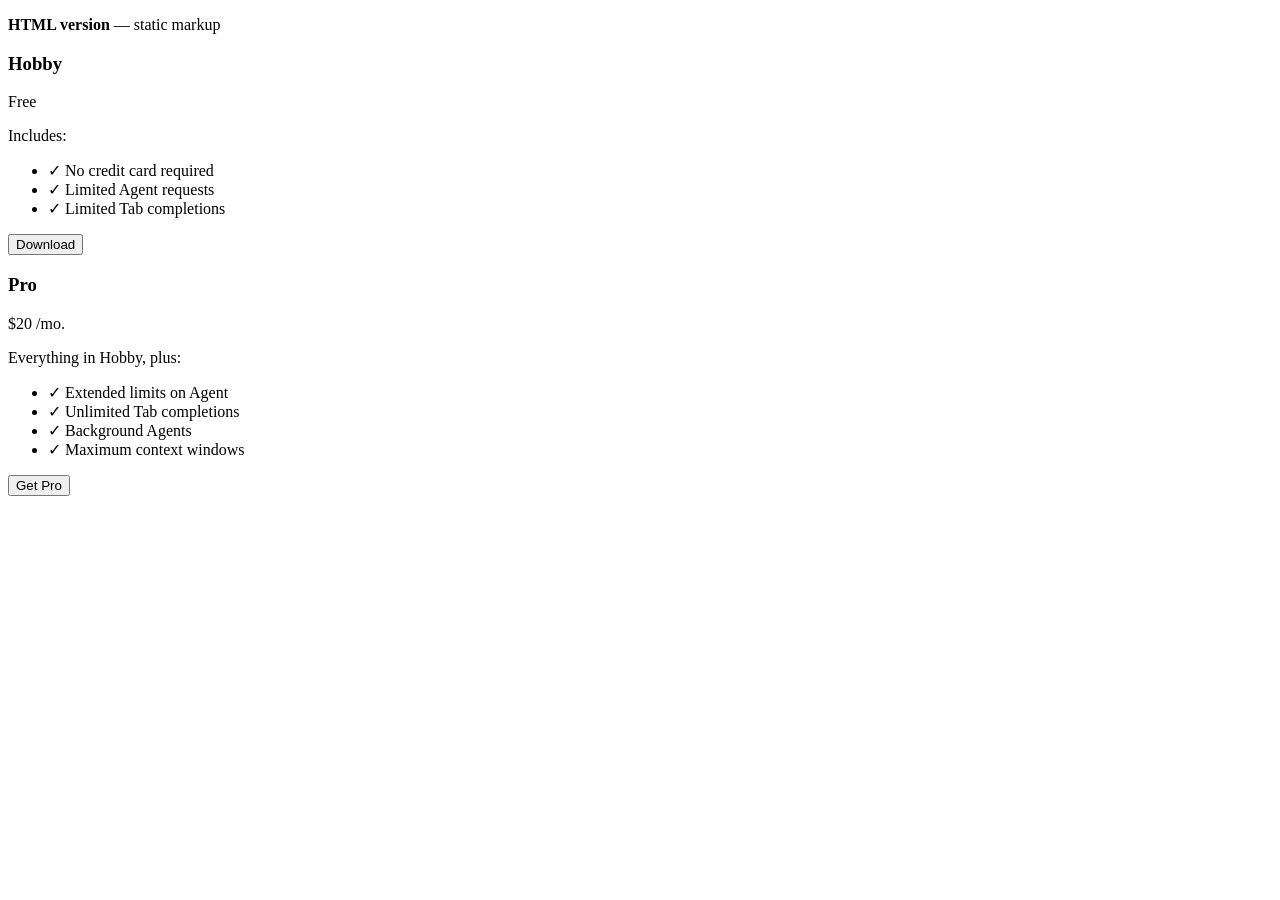
==== index.html @ 7687254c "Initial commit" ====
<!DOCTYPE html>
<html lang="en">
<head>
    <meta charset="UTF-8">
    <meta name="viewport" content="width=device-width, initial-scale=1.0">
    <title>Pricing Plans — HTML version</title>
    <link rel="preconnect" href="https://fonts.googleapis.com">
    <link rel="preconnect" href="https://fonts.gstatic.com" crossorigin>
    <link href="https://fonts.googleapis.com/css2?family=Inter:wght@400;500;600;700&display=swap" rel="stylesheet">
    <link rel="stylesheet" href="styles.css">
</head>
<body>
    <p class="page-label"><strong>HTML version</strong> — static markup</p>
    <div class="cards-container">
        <div class="card">
            <div class="card-top">
                <h3 class="card-title">Hobby</h3>
                <p class="card-price">
                    <span class="card-price-amount">Free</span>
                </p>
                <div class="card-content">
                    <p class="includes-text">Includes:</p>
                    <ul class="features-list">
                        <li>
                            <span class="checkmark">✓</span>
                            No credit card required
                        </li>
                        <li>
                            <span class="checkmark">✓</span>
                            Limited Agent requests
                        </li>
                        <li>
                            <span class="checkmark">✓</span>
                            Limited Tab completions
                        </li>
                    </ul>
                </div>
            </div>
            <button class="download-button secondary">Download</button>
        </div>
        <div class="card">
            <div class="card-top">
                <h3 class="card-title">Pro</h3>
                <p class="card-price">
                    <span class="card-price-amount">$20</span>
                    <span class="card-price-period">/mo.</span>
                </p>
                <div class="card-content">
                    <p class="includes-text">Everything in Hobby, plus:</p>
                    <ul class="features-list">
                        <li>
                            <span class="checkmark">✓</span>
                            Extended limits on Agent
                        </li>
                        <li>
                            <span class="checkmark">✓</span>
                            Unlimited Tab completions
                        </li>
                        <li>
                            <span class="checkmark">✓</span>
                            Background Agents
                        </li>
                        <li>
                            <span class="checkmark">✓</span>
                            Maximum context windows
                        </li>
                    </ul>
                </div>
            </div>
            <button class="download-button primary">Get Pro</button>
        </div>
    </div>
</body>
</html>
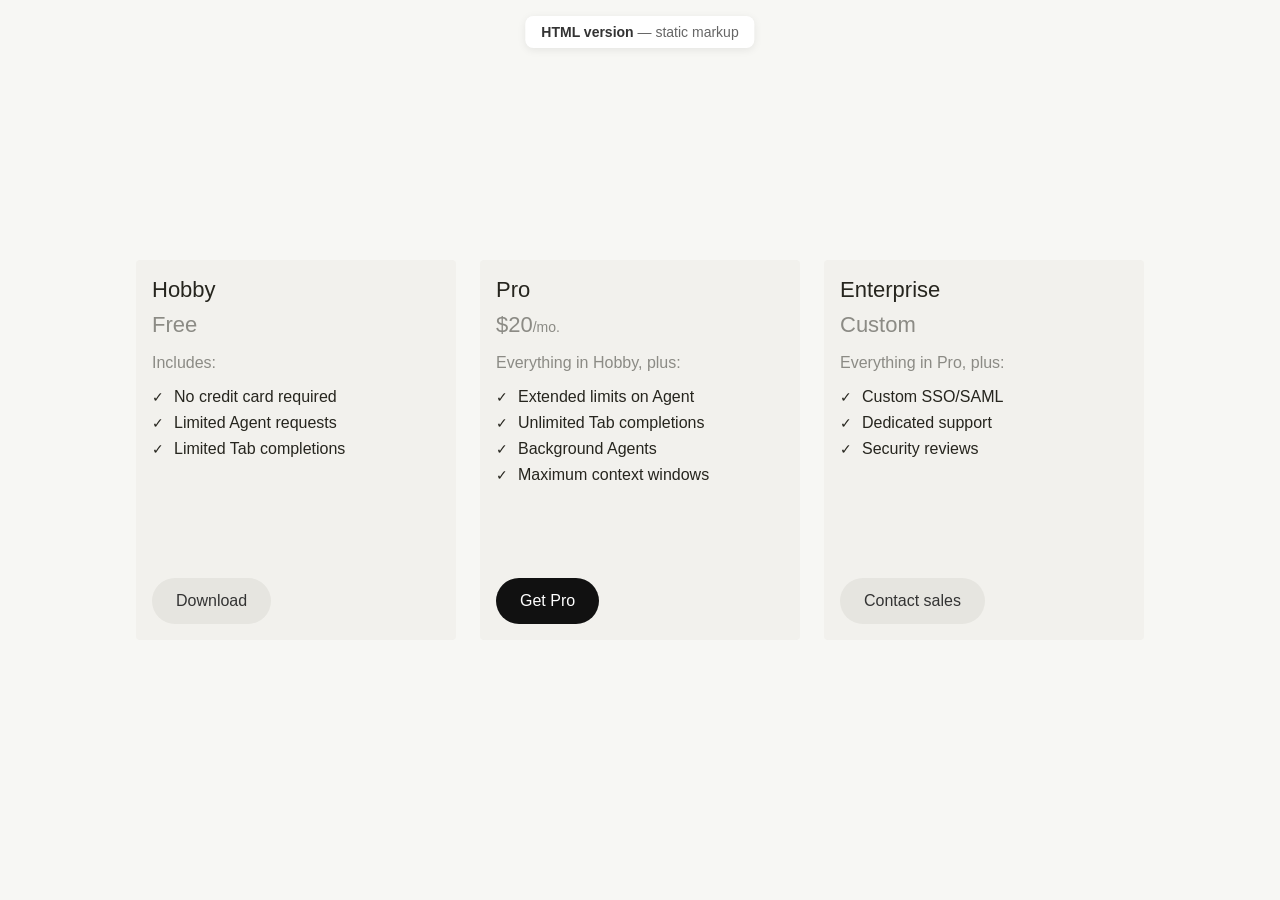
==== commit 2ff6e10d: "Added comments and a card enterprise card and to the file and comments to help us understand" ====
--- a/index.html
+++ b/index.html
@@ -1,25 +1,39 @@
 <!DOCTYPE html>
 <html lang="en">
 <head>
+    <!-- Basic document settings -->
     <meta charset="UTF-8">
     <meta name="viewport" content="width=device-width, initial-scale=1.0">
     <title>Pricing Plans — HTML version</title>
+
+    <!-- Font loading: "preconnect" speeds up the first font request -->
     <link rel="preconnect" href="https://fonts.googleapis.com">
     <link rel="preconnect" href="https://fonts.gstatic.com" crossorigin>
+    <!-- Inter font family (weights 400–700) used across the page -->
     <link href="https://fonts.googleapis.com/css2?family=Inter:wght@400;500;600;700&display=swap" rel="stylesheet">
+
+    <!-- Shared styling for layout + cards + buttons -->
     <link rel="stylesheet" href="styles.css">
 </head>
 <body>
+    <!-- Small fixed label used for demos/debugging -->
     <p class="page-label"><strong>HTML version</strong> — static markup</p>
+
+    <!-- Page content: pricing cards grid/row -->
     <div class="cards-container">
+
+        <!-- Card: Hobby plan -->
         <div class="card">
+            <!-- Top content (title/price/features). Button sits at the bottom. -->
             <div class="card-top">
                 <h3 class="card-title">Hobby</h3>
+                <!-- Price line: amount + optional "/mo." period -->
                 <p class="card-price">
                     <span class="card-price-amount">Free</span>
                 </p>
                 <div class="card-content">
                     <p class="includes-text">Includes:</p>
+                    <!-- Feature list: each row is "✓ + text" -->
                     <ul class="features-list">
                         <li>
                             <span class="checkmark">✓</span>
@@ -36,17 +50,23 @@
                     </ul>
                 </div>
             </div>
+            <!-- CTA button (secondary style) -->
             <button class="download-button secondary">Download</button>
         </div>
+
+        <!-- Card: Pro plan -->
         <div class="card">
+            <!-- Top content (title/price/features). Button sits at the bottom. -->
             <div class="card-top">
                 <h3 class="card-title">Pro</h3>
+                <!-- Price line: amount + period (styled separately) -->
                 <p class="card-price">
                     <span class="card-price-amount">$20</span>
                     <span class="card-price-period">/mo.</span>
                 </p>
                 <div class="card-content">
                     <p class="includes-text">Everything in Hobby, plus:</p>
+                    <!-- Feature list: each row is "✓ + text" -->
                     <ul class="features-list">
                         <li>
                             <span class="checkmark">✓</span>
@@ -67,8 +87,35 @@
                     </ul>
                 </div>
             </div>
+            <!-- CTA button (primary style) -->
             <button class="download-button primary">Get Pro</button>
         </div>
+        <!-- Card: Enterprise plan -->
+        <div class="card">
+            <div class="card-top">
+                <h3 class="card-title">Enterprise</h3>
+                <p class="card-price">
+                    <span class="card-price-amount">Custom</span>
+                </p>
+                <div class="card-content">
+                    <p class="includes-text">Everything in Pro, plus:</p>
+                    <ul class="features-list">
+                        <li>
+                            <span class="checkmark">✓</span>
+                            Custom SSO/SAML
+                        </li>
+                        <li>
+                            <span class="checkmark">✓</span>
+                            Dedicated support
+                        </li>
+                        <li>
+                            <span class="checkmark">✓</span>
+                            Security reviews
+                        </li>
+                    </ul>
+            </div>
+        </div>
+        <button class="download-button secondary">Contact sales</button>
     </div>
 </body>
 </html>
